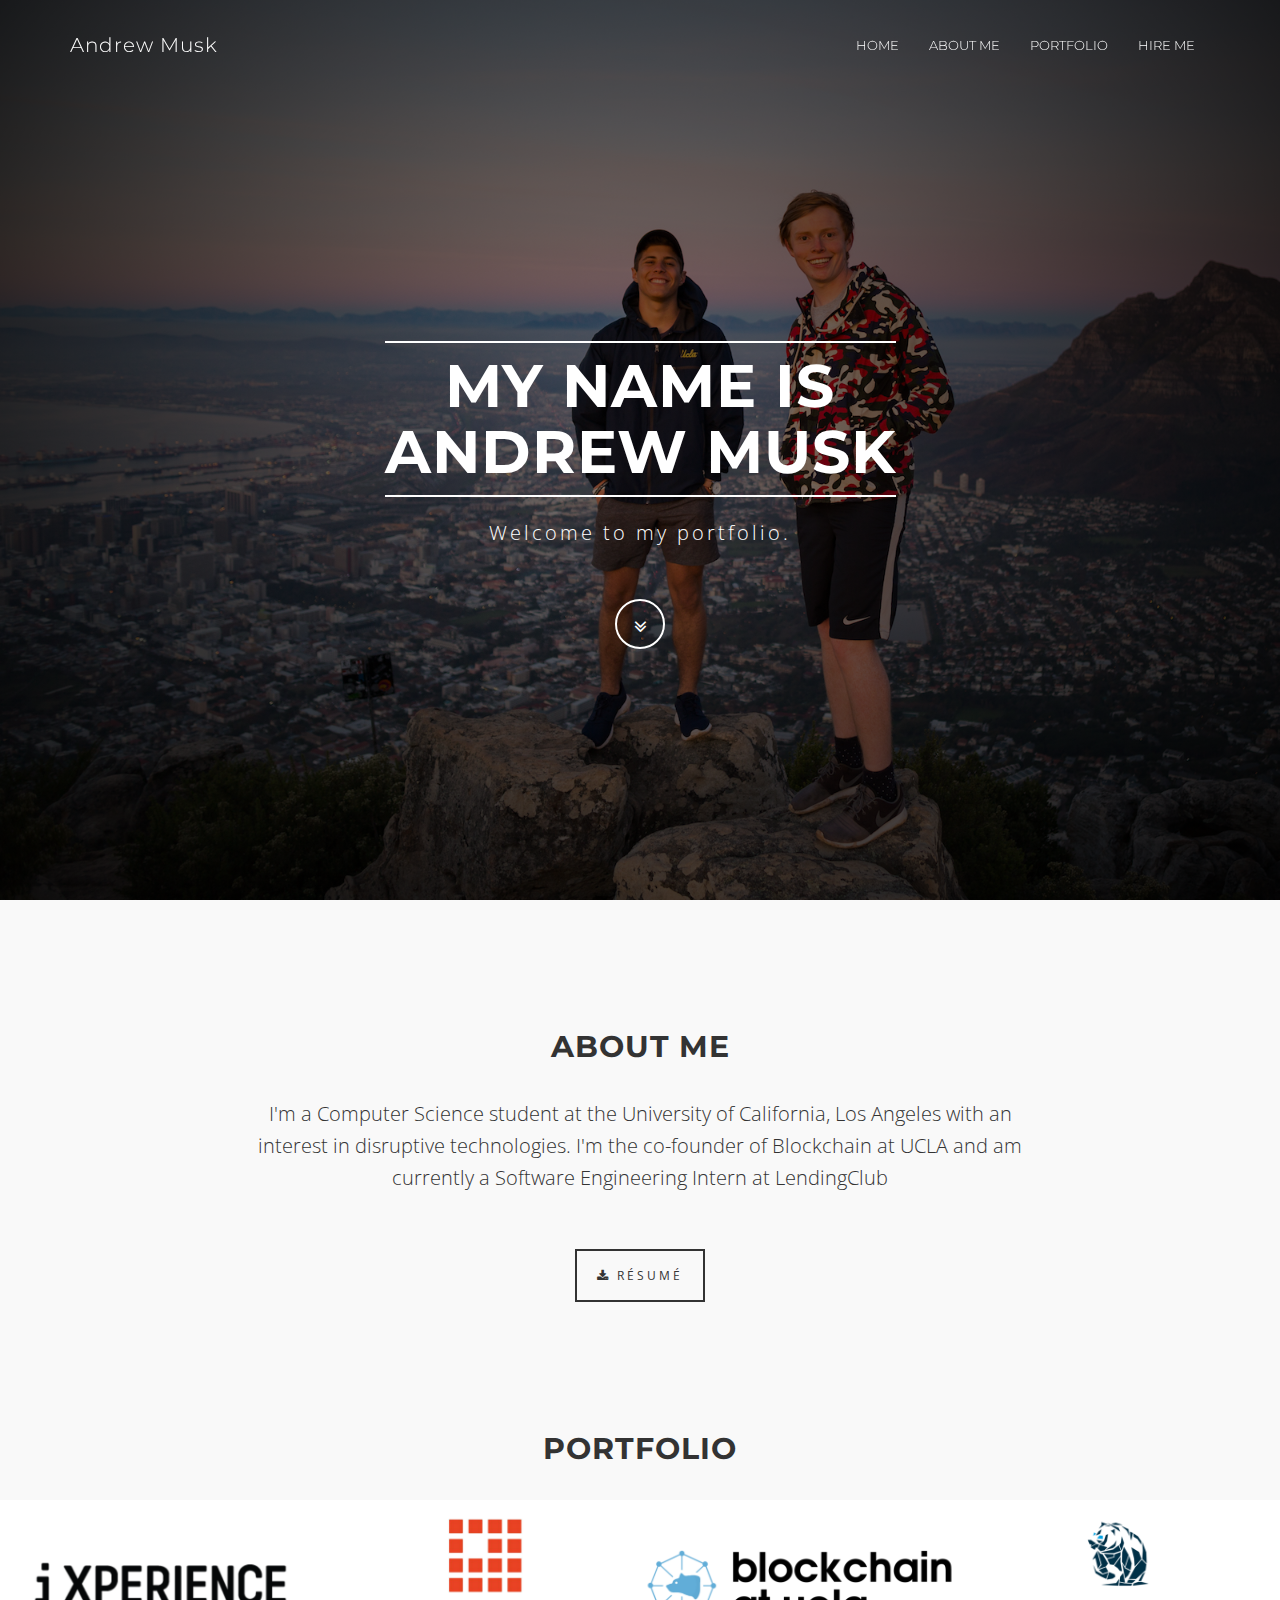
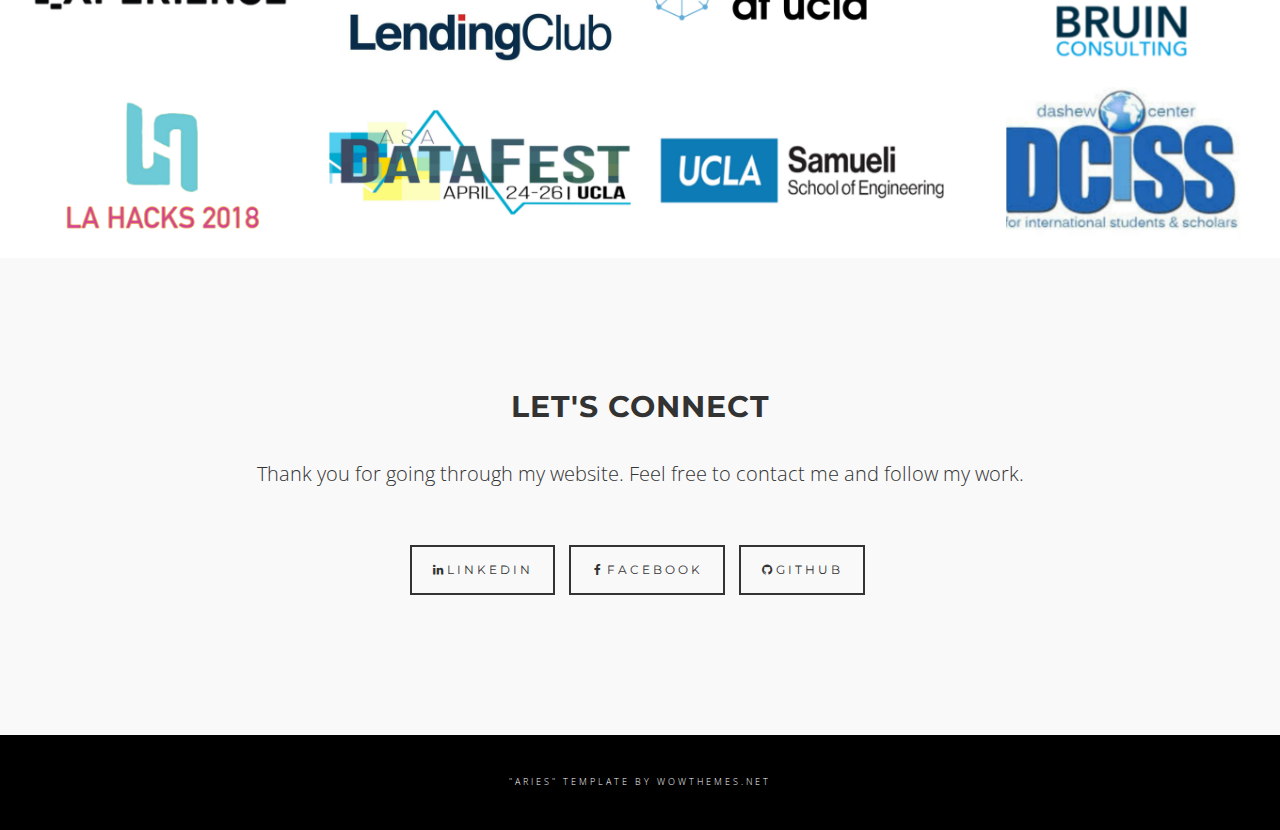
==== index.html @ ca6cc314 "Initial website commit for the new repository" ====
<!DOCTYPE html>
<html lang="en">
<head>
<meta charset="utf-8">
<meta http-equiv="X-UA-Compatible" content="IE=edge">
<meta name="viewport" content="width=device-width, initial-scale=1">
<meta name="description" content="">
<meta name="author" content="">
<title>Andrew Musk - Home</title>
<!-- Bootstrap Core CSS -->
<link href="css/bootstrap.min.css" rel="stylesheet">
<!-- Custom CSS -->
<link href="css/theme.css" rel="stylesheet">
<!-- Custom Fonts -->
<link href="font-awesome/css/font-awesome.min.css" rel="stylesheet" type="text/css">
<link href="http://fonts.googleapis.com/css?family=Open+Sans:300,400,700,400italic,700italic" rel="stylesheet" type="text/css">
<link href="http://fonts.googleapis.com/css?family=Montserrat:400,700" rel="stylesheet" type="text/css">
<!-- HTML5 Shim and Respond.js IE8 support of HTML5 elements and media queries -->
<!-- WARNING: Respond.js doesn't work if you view the page via file:// -->
<!--[if lt IE 9]>
        <script src="https://oss.maxcdn.com/libs/html5shiv/3.7.0/html5shiv.js"></script>
        <script src="https://oss.maxcdn.com/libs/respond.js/1.4.2/respond.min.js"></script>
    <![endif]-->
</head>   
<body id="page-top" data-spy="scroll" data-target=".navbar-fixed-top">
<!-- Navigation -->
<nav class="navbar navbar-custom navbar-fixed-top" role="navigation">
<div class="container">
	<div class="navbar-header">
		<button type="button" class="navbar-toggle" data-toggle="collapse" data-target=".navbar-main-collapse">
		<i class="fa fa-bars"></i>
		</button>
		<a class="navbar-brand page-scroll" href="index.html">
			Andrew Musk
		</a>
	</div>
	<!-- Collect the nav links, forms, and other content for toggling -->
	<div class="collapse navbar-collapse navbar-right navbar-main-collapse">
		<ul class="nav navbar-nav">
			<li>
			<a href="index.html">Home</a>
			</li>
			<li>
			<a href="#about">About Me</a>
			</li>
			<li>
			<a href="#portfolio">Portfolio</a>
			</li>
			<li>
			<a href="contact.html">Hire me</a>
			</li>
		</ul>
	</div>
	<!-- /.navbar-collapse -->
</div>
<!-- /.container -->
</nav>
<!-- Intro Header -->
<header class="intro">
<div class="intro-body">
	<div class="container">
		<div class="row">
			<div class="col-md-8 col-md-offset-2">
				<h1 class="brand-heading">My name is <br> Andrew Musk</h1>
				<p class="intro-text">
					Welcome to my portfolio.
				</p>
				<a href="#about" class="btn btn-circle page-scroll">
				<i class="fa fa-angle-double-down animated"></i>
				</a>
			</div>
		</div>
	</div>
</div>
</header>
<!-- About Section -->
<section id="about">
<div class="container content-section text-center">
	<div class="row">
		<h2>ABOUT ME</h2>
		<div class="col-lg-8 col-lg-offset-2">
			<p>
				I'm a Computer Science student at the University of California, Los Angeles with an interest in disruptive technologies. I'm the co-founder of Blockchain at UCLA and am currently a Software Engineering Intern at LendingClub
			</p>
			<p>
				<a href="Resume_july.pdf" class="btnghost"><i class="fa fa-download"></i> Résumé </a>
			</p>
		</div>
	</div>
</div>
</section>
<section id="portfolio">
	<div class="row text-center">
		<h2>Portfolio</h2>
	</div>
<div class="gallery">
	<ul>
		<li class="col-md-3">
		<a href="ixperience.html">
		<img src="img/ixperience.png" alt="">
		</a>
		</li>
		<li class="col-md-3">
		<a href="lendingclub.html">
		<img src="img/lendingclub.png" alt="">
		</a>
		</li>
		<li class="col-md-3">
		<a href="blockchain.html">
		<img src="img/blockchain_ucla.png" alt="">
		</a>
		</li>
		<li class="col-md-3">
		<a href="bruin_consulting.html">
		<img src="img/Bruinconsulting.png" alt="">
		</a>
		</li>
		<li class="col-md-3">
		<a href="la_hacks.html">
		<img src="img/la_hacks.png" alt="">
		</a>
		<li class="col-md-3">
		<a href="datafest.html">
		<img src="img/datafest.png" alt="">
		</a>
		</li>
		<li class="col-md-3">
		<a href="ucla_engr.html">
		<img src="img/ucla_engr.png" alt="">
		</a>
		</li>
		<li class="col-md-3">
		<a href="dashew.html">
		<img src="img/dashew.png" alt="">
		</a>
		</li>
		<li class="col-md-3">
		<a href="isiphocapital.html">
		<img src="img/isipho.png" alt="">
		</a>
		</li>
		<li class="col-md-3">
		<a class="image" href="r2dt.html">
		<img src="img/r2dt.png" alt="">
		</a>
		</li>
		<li class="col-md-3">
		<a href="xpression.html">
		<img src="img/xpression.png" alt="">
		</a>
		</li>
		<li class="col-md-3">
		<a href="djneuro.html">
		<img src="img/dj.png" alt="">
		</a>
		</li>
		<li class="col-md-3">
		<a href="bdu.html">
		<img src="img/bdu.png" alt="">
		</a>
		</li>
		<li class="col-md-3">
		<a href="gentrification.html">
		<img src="img/gsd.png" alt="">
		</a>
		</li>
	</ul>
</div>
</section>
<!-- Contact Section -->
<section id="contact">
<div class="container content-section text-center">
	<div class="row">
		<div class="col-lg-8 col-lg-offset-2">
			<h2> Let's Connect</h2>
			<p>
				 Thank you for going through my website. Feel free to contact me and follow my work.
			</p>
			<ul class="list-inline banner-social-buttons">
				<li>
				<a href="https://www.linkedin.com/in/andrew-musk/" class="btn btnghost btn-lg" target="_blank"><i class="fa fa-linkedin fa-fw"></i><span class="network-name">LinkedIn</span></a>
				</li>
				<li>
				<a href="https://www.facebook.com/andrew.musk.9" class="btn btnghost btn-lg" target="_blank"><i class="fa fa-facebook fa-fw"></i><span class="network-name">Facebook</span></a>
				</li>
				<li>
				<a href="https://github.com/andrewmusk" class="btn btnghost btn-lg" target="_blank"><i class="fa fa-github fa-fw"></i><span class="network-name">GitHub</span></a>
				</li>
			</ul>
		</div>
	</div>
</div>
</section>
<!-- Footer -->
<footer>
<div class="container text-center">
	<p class="credits">
		"Aries" Template by WowThemes.net
	</p>
</div>
</footer>
<!-- jQuery -->
<script src="js/jquery.js"></script>
<!-- Bootstrap Core JavaScript -->
<script src="js/bootstrap.min.js"></script>
<!-- Plugin JavaScript -->
<script src="js/jquery.easing.min.js"></script>
<!-- Custom Theme JavaScript -->
<script src="js/theme.js"></script>
</body>
</html>
---- css/theme.css ----
/* Aries v1.0 - by WowThemes.net */
body {
	width:100%;
	height:100%;
	font-family:Open Sans,"Helvetica Neue",Helvetica,Arial,sans-serif;
	color:#fff;
	background-color:#000;
	 font-weight:300;
}
html {
	width:100%;
	height:100%;
}
h1,h2,h3,h4,h5,h6 {
	margin:0 0 35px;
	text-transform:uppercase;
	font-family:Montserrat,"Helvetica Neue",Helvetica,Arial,sans-serif;
	font-weight:700;
	letter-spacing:1px;
}
p {
	margin:0 0 25px;
	font-size:18px;
	line-height:1.5;
}
@media(min-width:768px) {
	p {
		margin:0 0 35px;
		font-size:20px;
		line-height:1.6;
	}
}
a {
	color:inherit;
	-webkit-transition:all .2s ease-in-out;
	-moz-transition:all .2s ease-in-out;
	transition:all .2s ease-in-out;
}
a:hover,a:focus {
	text-decoration:none;
	color:inherit;
}
.light {
	font-weight:400;
}
.navbar-custom {
	margin-bottom:0;
	border-bottom:1px solid rgba(255,255,255,.3);
	text-transform:uppercase;
	font-family:Montserrat,"Helvetica Neue",Helvetica,Arial,sans-serif;
	background-color:#000;
}
.navbar-custom .navbar-brand {
	font-size:20px;
	text-transform:none;
	letter-spacing:1px;
}
.navbar-custom .navbar-brand:focus {
	outline:0;
}
.navbar-custom .navbar-brand .navbar-toggle {
	padding:4px 6px;
	font-size:16px;
	color:#fff;
}
.navbar-custom .navbar-brand .navbar-toggle:focus,.navbar-custom .navbar-brand .navbar-toggle:active {
	outline:0;
}
.navbar-custom a {
}
.navbar-custom .nav li a {
	-webkit-transition:background .3s ease-in-out;
	-moz-transition:background .3s ease-in-out;
	transition:background .3s ease-in-out;
}
.navbar-custom .nav li a:hover {
	outline:0;
	color:#1ba39c;
	background-color:transparent;
}
.navbar-custom .nav li a:focus,.navbar-custom .nav li a:active {
	outline:0;
	background-color:transparent;
}
.navbar-custom .nav li.active {
	outline:0;
}
.navbar-custom .nav li.active a {
	color:#1ba39c;
}
.navbar-custom .nav li.active a:hover {
	color:#1ba39c;
}
@media(min-width:768px) {
	.navbar-custom {
		padding:20px 0;
		border-bottom:0;
		font-size:13px;
		background:0 0;
		-webkit-transition:background .5s ease-in-out,padding .5s ease-in-out;
		-moz-transition:background .5s ease-in-out,padding .5s ease-in-out;
		transition:background .5s ease-in-out,padding .5s ease-in-out;
	}
		 .navbar-custom.top-nav-collapse {
		 padding:0;
		border-bottom:1px solid rgba(255,255,255,.3);
		color:#333;
			background:#fff;
	}
	.navbar-custom.top-nav-collapse a {
		color:#333;
		display:inline-block;
	}
}
.intro {
	display:table;
	width:100%;
	height:auto;
	padding:100px 0 100px 0;
	text-align:center;
	color:#fff;
	background-image:radial-gradient(circle at 50% 50%,rgba(0,0,0,0.46),rgba(0,0,0,0.88)),url('../lions_head');
	-webkit-background-size:cover;
	-moz-background-size:cover;
	background-size:cover;
	-o-background-size:cover;
}
.intro .intro-body {
	display:table-cell;
	vertical-align:middle;
}
.intro .intro-body .brand-heading {
	font-size:40px;
}
.intro .intro-body .intro-text {
	font-size:18px;
}
@media(min-width:768px) {
	.intro {
		height:100%;
		padding:0;
	}
	.intro .intro-body .brand-heading {
		font-size:60px;
		margin-top:90px;
		margin-bottom:20px;
		border-top:2px solid #fff;
		border-bottom:2px solid #fff;
		display:inline-block;
		padding:10px 0;
	}
	.intro .intro-body .intro-text {
		font-size:20px;
			font-weight:300;
			letter-spacing:3px;
	}
}
.btn-circle {
	width:50px;
	height:50px;
	margin-top:15px;
	line-height:40px;
	text-align:center;
	border:2px solid #fff;
	border-radius:100%!important;
	font-size:20px;
	color:#fff;
	background:0 0;
	-webkit-transition:background .3s ease-in-out;
	-moz-transition:background .3s ease-in-out;
	transition:background .3s ease-in-out;
}
.btn-circle:hover,.btn-circle:focus {
	outline:0;
	color:#fff;
	background:rgba(255,255,255,.1);
}
.btn-circle i.animated {
	-webkit-transition-property:-webkit-transform;
	-webkit-transition-duration:1s;
	-moz-transition-property:-moz-transform;
	-moz-transition-duration:1s;
}
.btn-circle:hover i.animated {
	-webkit-animation-name:pulse;
	-moz-animation-name:pulse;
	-webkit-animation-duration:1.5s;
	-moz-animation-duration:1.5s;
	-webkit-animation-iteration-count:infinite;
	-moz-animation-iteration-count:infinite;
	-webkit-animation-timing-function:linear;
	-moz-animation-timing-function:linear;
}
@-webkit-keyframes pulse {
	0% {
		-webkit-transform:scale(1);
		transform:scale(1);
	}
	50% {
		-webkit-transform:scale(1.2);
		transform:scale(1.2);
	}
	100% {
		-webkit-transform:scale(1);
		transform:scale(1);
	}
}
@-moz-keyframes pulse {
	0% {
		-moz-transform:scale(1);
		transform:scale(1);
	}
	50% {
		-moz-transform:scale(1.2);
		transform:scale(1.2);
	}
	100% {
		-moz-transform:scale(1);
		transform:scale(1);
	}
}
.content-section {
	padding:40px 0;
	clear:both;
}
@media(min-width:767px) {
	.content-section {
		padding:130px 0;
			 clear:both;
	}
}
.btn {
	border-radius:0;
	text-transform:uppercase;
	font-family:Montserrat,"Helvetica Neue",Helvetica,Arial,sans-serif;
	font-weight:400;
	-webkit-transition:all .3s ease-in-out;
	-moz-transition:all .3s ease-in-out;
	transition:all .3s ease-in-out;
}
.btn-default {
	border:1px solid #42dca3;
	color:#42dca3;
	background-color:transparent;
}
.btn-default:hover,.btn-default:focus {
	border:1px solid #42dca3;
	outline:0;
	color:#000;
	background-color:#42dca3;
}
ul.banner-social-buttons {
	margin-top:0;
}
@media(max-width:1199px) {
	ul.banner-social-buttons {
		margin-top:15px;
	}
}
@media(max-width:767px) {
	ul.banner-social-buttons li {
		display:block;
		margin-bottom:20px;
		padding:0;
	}
	ul.banner-social-buttons li:last-child {
		margin-bottom:0;
	}
}
footer {
	padding:40px 0;
	z-index:1;
	position:relative;
	clear:both;
}
footer p {
	margin:0;
	font-size:15px;
}
footer p.credits {
	text-transform:uppercase;
	font-size:9px;
	letter-spacing:3px;
}
::-moz-selection {
	text-shadow:none;
	background:#fcfcfc;
	background:rgba(255,255,255,.2);
}
::selection {
	text-shadow:none;
	background:#fcfcfc;
	background:rgba(255,255,255,.2);
}
img::selection {
	background:0 0;
}
img::-moz-selection {
	background:0 0;
}
body {
	webkit-tap-highlight-color:rgba(255,255,255,.2);
}
.bgblue {
	background:#22292c;
}
.inlineblock {
	display:inline-block;
}
p:last-child {
	margin-bottom:0;
}
p.lead {
	line-height:1.9;
}
.btnghost {
	border:2px solid #333;
	background-color:transparent;
	padding:15px 20px;
	letter-spacing:3px;
	font-size:12px;
	text-transform:uppercase;
	font-weight:400;
	color:#333;
	margin-top:20px;
	display:inline-block;
}
.btnghost:hover {
	background-color:#333;
	color:#fff;
	border:2px solid #333;
}
.bgcover {
	background-size:cover;
	background-repeat:no-repeat;
	position:relative;
}
img {
	max-width:100%;
}
.gallery ul {
	padding:0;
	margin:0;
}
.gallery img {
	max-width:100%;
	height:auto;
	padding:0;
	margin:0;
}
.gallery ul li {
	margin:0;
	position:relative;
	list-style:none;
	float:left;
	padding:0;
}
.gallery ul li a {
	display:block;
	position:relative;
	width:100%;
	height:100%;
	margin:0;
	padding:0;
	line-height:0;
}
.gallery ul li a:before {
	position:absolute;
	width:32px;
	height:32px;
	top:40%;
	left:50%;
	margin:-14px 0 0 -16px;
	background: url(data:image/svg+xml;utf8,%3C%3Fxml%20version%3D%221.0%22%20encoding%3D%22utf-8%22%3F%3E%0A%3C%21--%20Generator%3A%20Adobe%20Illustrator%2017.1.0%2C%20SVG%20Export%20Plug-In%20.%20SVG%20Version%3A%206.00%20Build%200%29%20%20--%3E%0A%3C%21DOCTYPE%20svg%20PUBLIC%20%22-//W3C//DTD%20SVG%201.1//EN%22%20%22http%3A//www.w3.org/Graphics/SVG/1.1/DTD/svg11.dtd%22%3E%0A%3Csvg%20version%3D%221.1%22%0A%09%20id%3D%22svg2%22%20xmlns%3Adc%3D%22http%3A//purl.org/dc/elements/1.1/%22%20xmlns%3Acc%3D%22http%3A//creativecommons.org/ns%23%22%20xmlns%3Ardf%3D%22http%3A//www.w3.org/1999/02/22-rdf-syntax-ns%23%22%20xmlns%3Asvg%3D%22http%3A//www.w3.org/2000/svg%22%20xmlns%3Asodipodi%3D%22http%3A//sodipodi.sourceforge.net/DTD/sodipodi-0.dtd%22%20xmlns%3Ainkscape%3D%22http%3A//www.inkscape.org/namespaces/inkscape%22%20inkscape%3Aversion%3D%220.48.4%20r9939%22%20sodipodi%3Adocname%3D%22icon-fullscreen.svg%22%0A%09%20xmlns%3D%22http%3A//www.w3.org/2000/svg%22%20xmlns%3Axlink%3D%22http%3A//www.w3.org/1999/xlink%22%20x%3D%220px%22%20y%3D%220px%22%20viewBox%3D%220%200%20960%20560%22%0A%09%20enable-background%3D%22new%200%200%20960%20560%22%20xml%3Aspace%3D%22preserve%22%3E%0A%3Csodipodi%3Anamedview%20%20borderopacity%3D%221%22%20pagecolor%3D%22%23ffffff%22%20bordercolor%3D%22%23666666%22%20objecttolerance%3D%2210%22%20gridtolerance%3D%2210%22%20guidetolerance%3D%2210%22%20showgrid%3D%22false%22%20fit-margin-top%3D%220%22%20fit-margin-left%3D%220%22%20inkscape%3Azoom%3D%227.375%22%20inkscape%3Acx%3D%22-5.1525424%22%20inkscape%3Acy%3D%2216%22%20id%3D%22namedview11%22%20inkscape%3Awindow-x%3D%22-8%22%20inkscape%3Awindow-y%3D%22-8%22%20fit-margin-right%3D%220%22%20inkscape%3Apageopacity%3D%220%22%20fit-margin-bottom%3D%220%22%20inkscape%3Awindow-width%3D%221366%22%20inkscape%3Awindow-height%3D%22706%22%20inkscape%3Awindow-maximized%3D%221%22%20inkscape%3Apageshadow%3D%222%22%20inkscape%3Acurrent-layer%3D%22svg2%22%3E%0A%09%3C/sodipodi%3Anamedview%3E%0A%3Cg%3E%0A%09%3Crect%20x%3D%22220%22%20y%3D%22260%22%20fill%3D%22%23FFFFFF%22%20width%3D%22536%22%20height%3D%2224%22/%3E%0A%3C/g%3E%0A%3Cg%3E%0A%09%3Crect%20x%3D%22476%22%20y%3D%224%22%20fill%3D%22%23FFFFFF%22%20width%3D%2224%22%20height%3D%22556%22/%3E%0A%3C/g%3E%0A%3C/svg%3E%0A) no-repeat;
	content:"";
	opacity:0;
	z-index:1;
	-webkit-transition:all 0.3s linear;
	-moz-transition:all 0.3s linear;
	transition:all 0.3s linear;
}
.gallery ul li a:hover:before {
	top:50%;
	opacity:1;
}
.gallery ul li a:after {
	position:absolute;
	width:100%;
	top:0;
	bottom:0;
	background:rgba(0,0,0,0.3);
	content:"";
	opacity:0;
	-webkit-transition:all 0.3s linear;
	-moz-transition:all 0.3s linear;
	transition:all 0.3s linear;
}
.gallery ul li a:hover:after {
	opacity:1;
}
section:after {
	float:none;
	clear:both;
}
section {
	background-color:#f9f9f9;
	color:#333;
	overflow:hidden;
}
.done {
	display:none;
}
.error input,input.error,.error textarea,textarea.error {
	background-color:#ffffff;
	border-bottom:2px solid orangered !Important;
	-webkit-transition:border linear 0.2s,box-shadow linear 0.2s;
	-moz-transition:border linear 0.2s,box-shadow linear 0.2s;
	-o-transition:border linear 0.2s,box-shadow linear 0.2s;
	transition:border linear 0.2s,box-shadow linear 0.2s;
}
#contactform input,#contactform textarea {
	border:0px;
	border-bottom:2px solid #333;
	width:100%;
	background-color:transparent;
	padding:20px 0px;
	text-transform:uppercase;
	letter-spacing:2px;
	margin-bottom:20px;
}
#contactform input#submit {
	width:auto;
	border:2px solid;
	padding:10px 20px;
	display:inline-block;
}
#contactform input#submit:hover {
	background-color:#333;
	color:#fff;
	border:2px solid #333;
}
#contactform input:focus,#contactform input:active,#contactform textarea:focus,#contactform textarea:active {
	border-top:0px;
	border-bottom:2px solid lightseagreen;
	outline:0;
	outline: none;
}
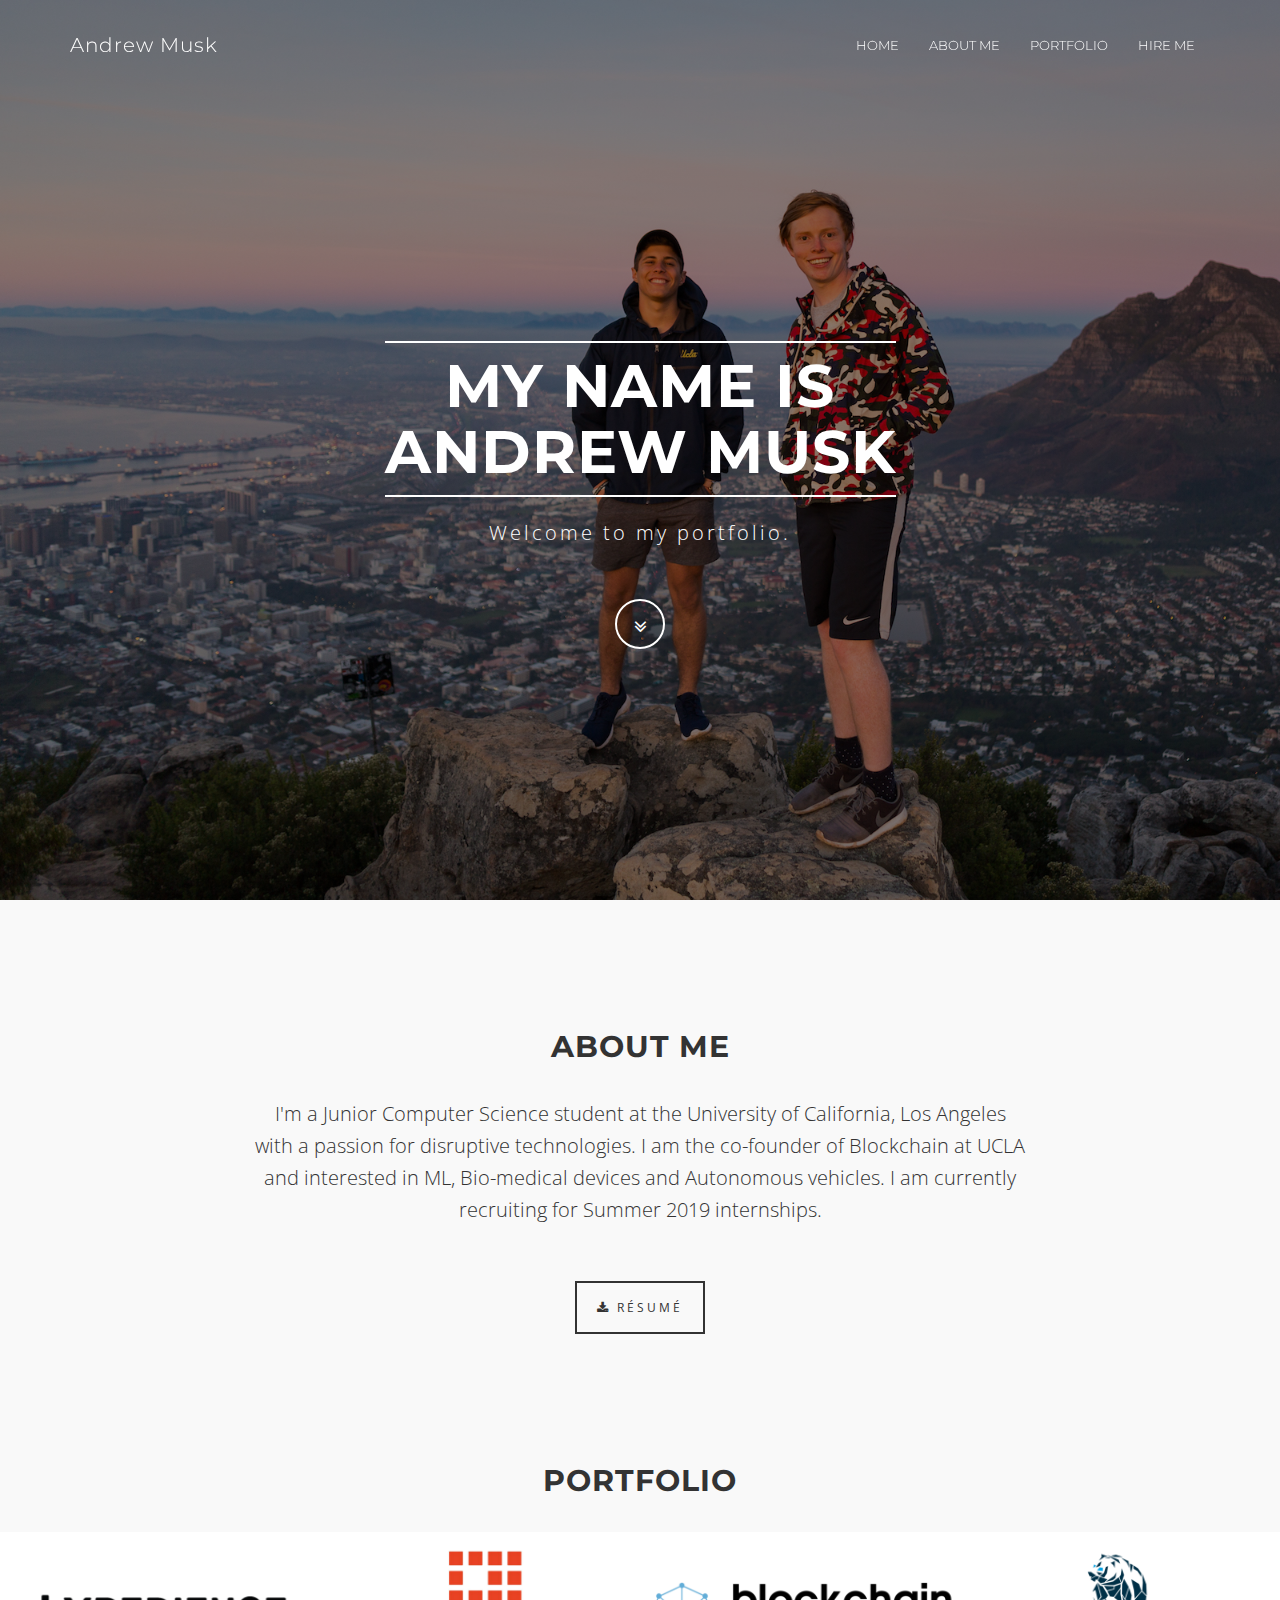
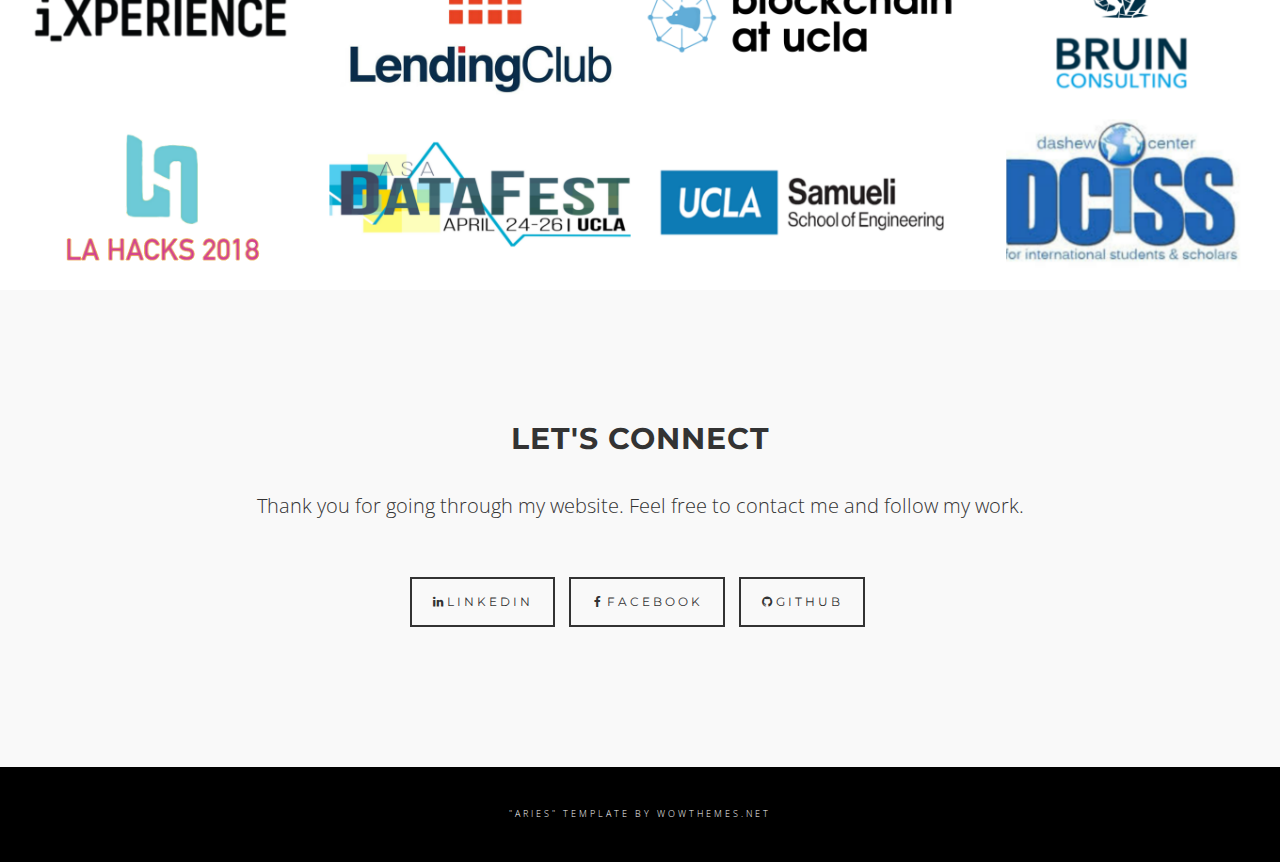
==== commit d5b27f06: "Updated bio" ====
--- a/index.html
+++ b/index.html
@@ -80,7 +80,8 @@
 		<h2>ABOUT ME</h2>
 		<div class="col-lg-8 col-lg-offset-2">
 			<p>
-				I'm a Computer Science student at the University of California, Los Angeles with an interest in disruptive technologies. I'm the co-founder of Blockchain at UCLA and am currently a Software Engineering Intern at LendingClub
+				I'm a Junior Computer Science student at the University of California, Los Angeles with a passion for disruptive technologies. I am the co-founder of 
+        Blockchain at UCLA and interested in ML, Bio-medical devices and Autonomous vehicles. I am currently recruiting for Summer 2019 internships. 
 			</p>
 			<p>
 				<a href="Resume_july.pdf" class="btnghost"><i class="fa fa-download"></i> Résumé </a>
--- a/css/theme.css
+++ b/css/theme.css
@@ -119,7 +119,7 @@
 	padding:100px 0 100px 0;
 	text-align:center;
 	color:#fff;
-	background-image:radial-gradient(circle at 50% 50%,rgba(0,0,0,0.46),rgba(0,0,0,0.88)),url('../lions_head');
+	background-image:radial-gradient(circle at 50% 50%,rgba(0,0,0,0.46),rgba(0,0,0,0.48)),url('../lions_head');
 	-webkit-background-size:cover;
 	-moz-background-size:cover;
 	background-size:cover;
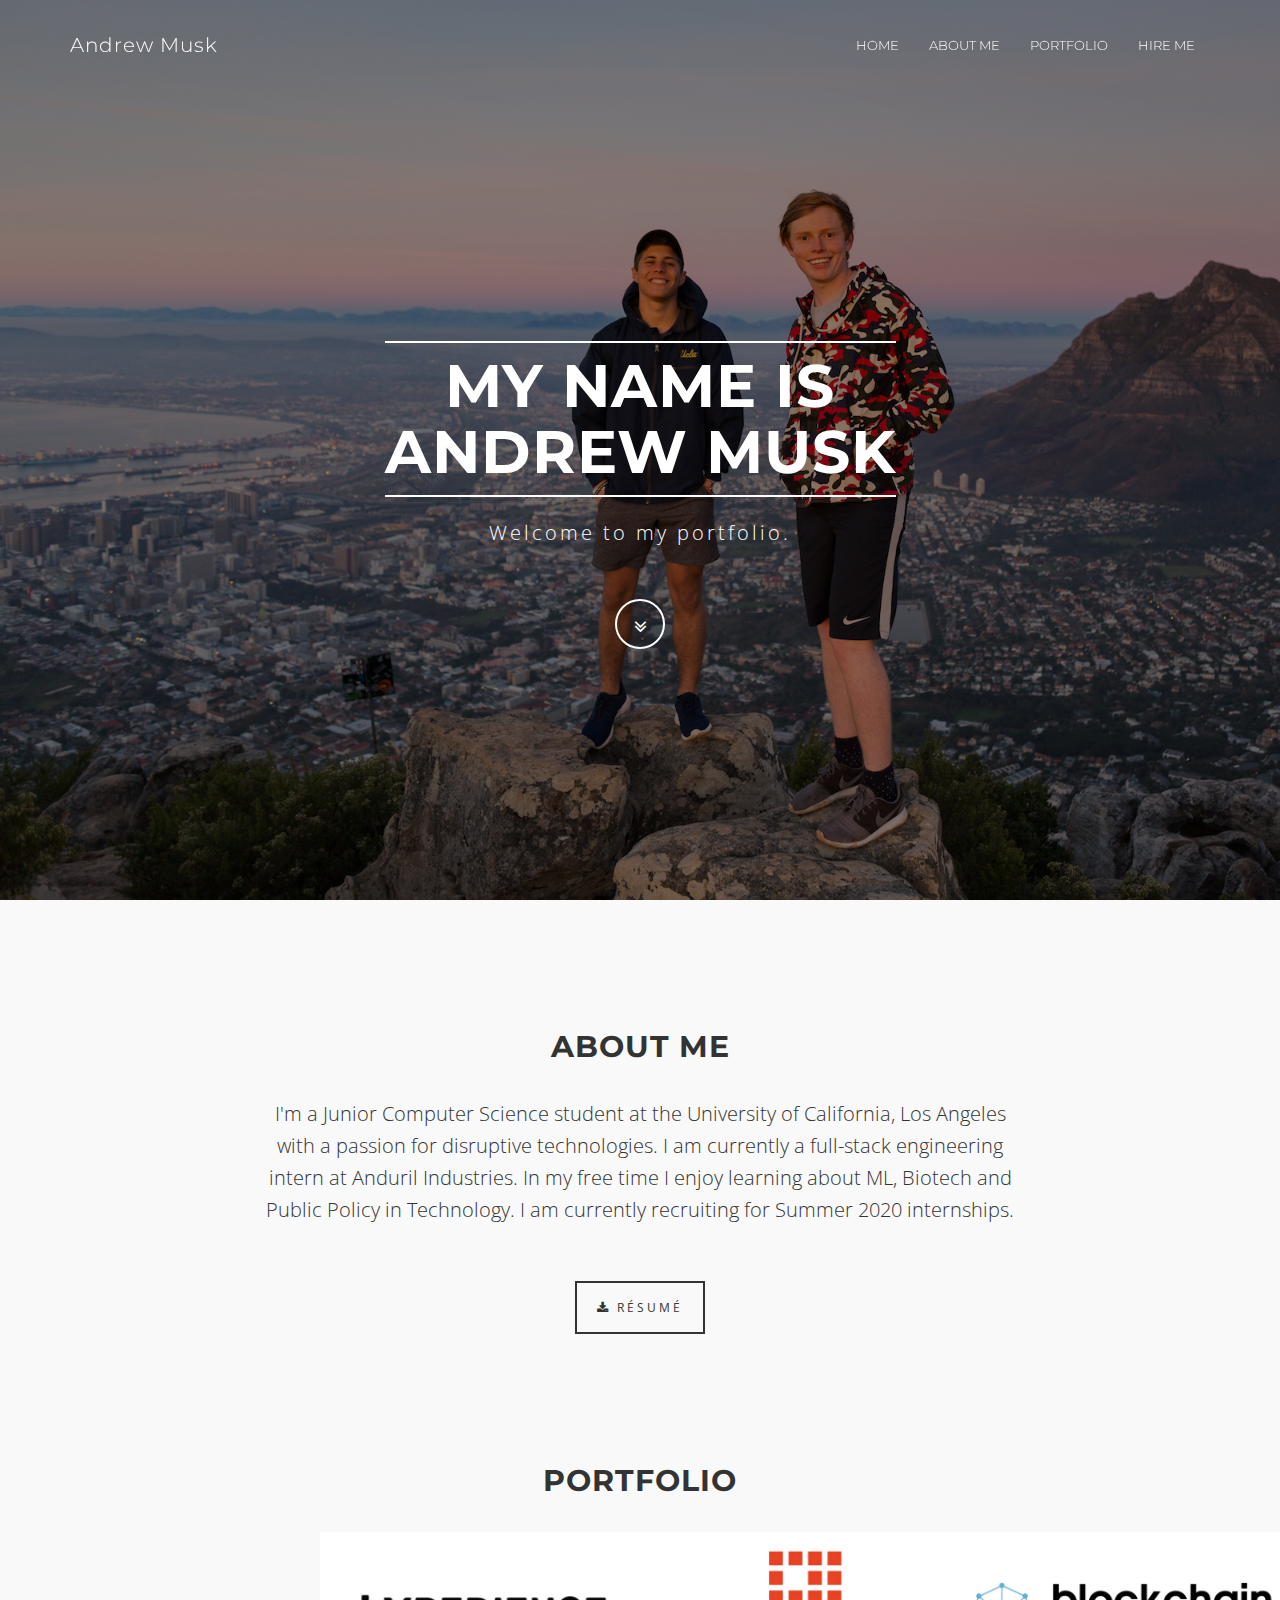
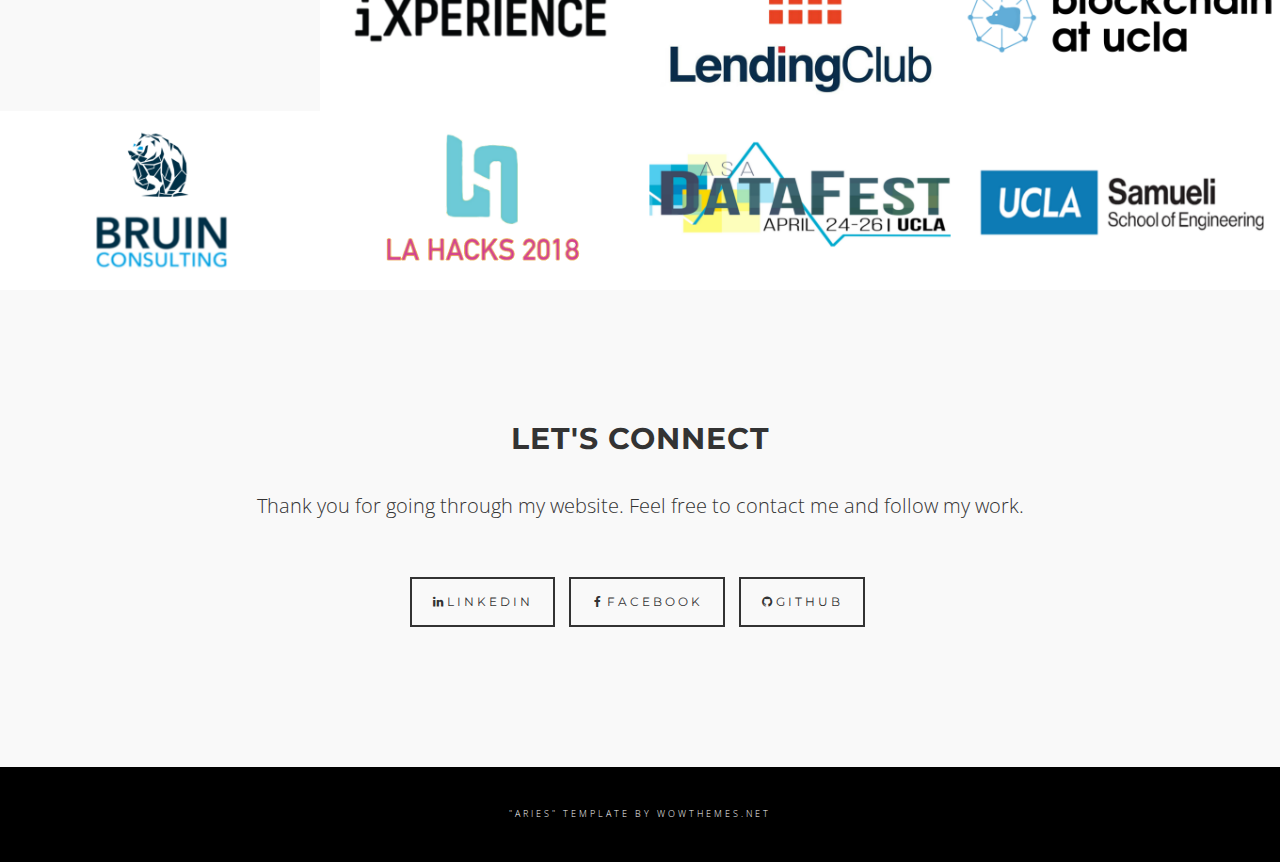
==== commit 2692c827: "August Updates" ====
--- a/index.html
+++ b/index.html
@@ -80,11 +80,10 @@
 		<h2>ABOUT ME</h2>
 		<div class="col-lg-8 col-lg-offset-2">
 			<p>
-				I'm a Junior Computer Science student at the University of California, Los Angeles with a passion for disruptive technologies. I am the co-founder of 
-        Blockchain at UCLA and interested in ML, Bio-medical devices and Autonomous vehicles. I am currently recruiting for Summer 2019 internships. 
+				I'm a Junior Computer Science student at the University of California, Los Angeles with a passion for disruptive technologies. I am currently a full-stack engineering intern at Anduril Industries. In my free time I enjoy learning about ML, Biotech and Public Policy in Technology. I am currently recruiting for Summer 2020 internships. 
 			</p>
 			<p>
-				<a href="Resume_july.pdf" class="btnghost"><i class="fa fa-download"></i> Résumé </a>
+				<a href="Andrew_Resume_June.pdf" class="btnghost"><i class="fa fa-download"></i> Résumé </a>
 			</p>
 		</div>
 	</div>
@@ -97,6 +96,11 @@
 <div class="gallery">
 	<ul>
 		<li class="col-md-3">
+		<a href="anduril.html">
+		<img src="img/anduril.png" alt="">
+		</a>
+		</li>
+		<li class="col-md-3">
 		<a href="ixperience.html">
 		<img src="img/ixperience.png" alt="">
 		</a>
@@ -128,11 +132,6 @@
 		<li class="col-md-3">
 		<a href="ucla_engr.html">
 		<img src="img/ucla_engr.png" alt="">
-		</a>
-		</li>
-		<li class="col-md-3">
-		<a href="dashew.html">
-		<img src="img/dashew.png" alt="">
 		</a>
 		</li>
 		<li class="col-md-3">
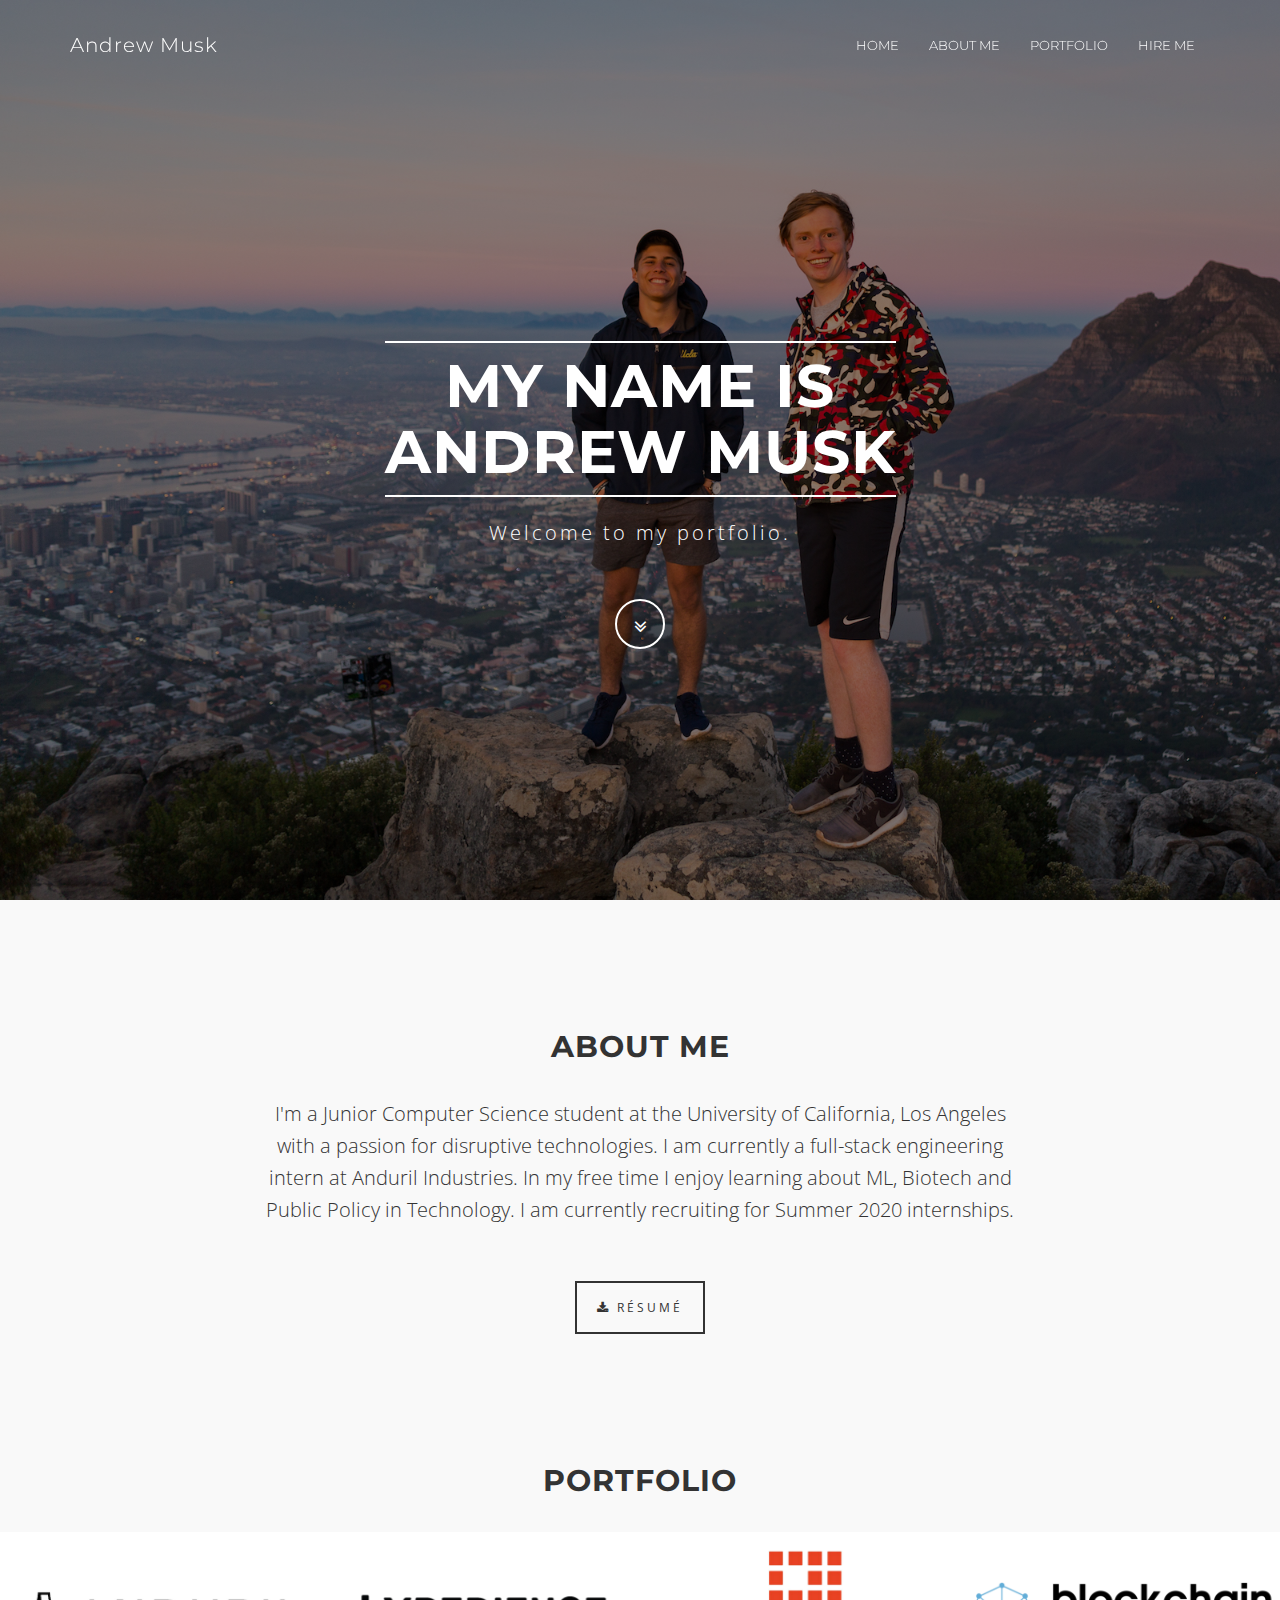
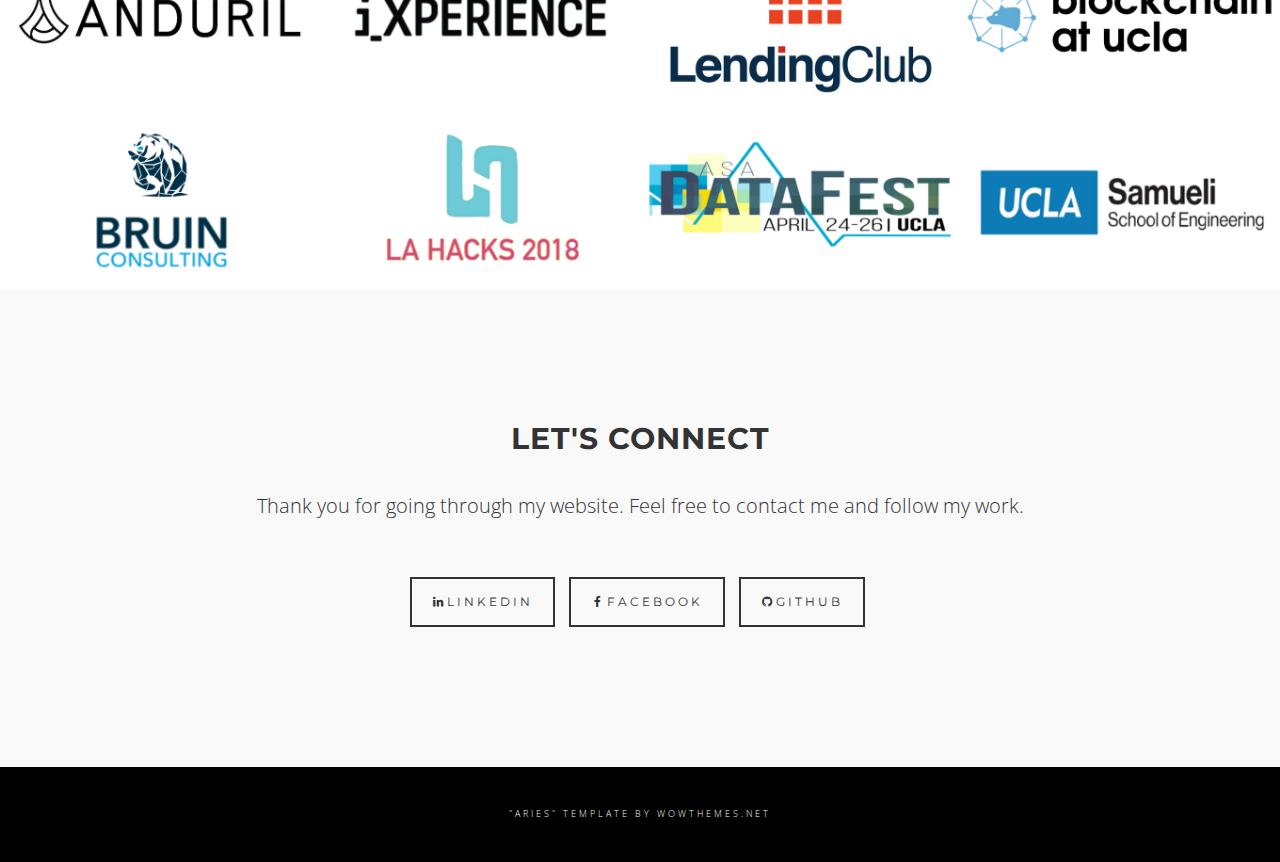
==== commit df30ceb5: "fixed logo" ====
--- a/index.html
+++ b/index.html
@@ -97,7 +97,7 @@
 	<ul>
 		<li class="col-md-3">
 		<a href="anduril.html">
-		<img src="img/anduril.png" alt="">
+		<img src="img/Anduril.png" alt="">
 		</a>
 		</li>
 		<li class="col-md-3">
